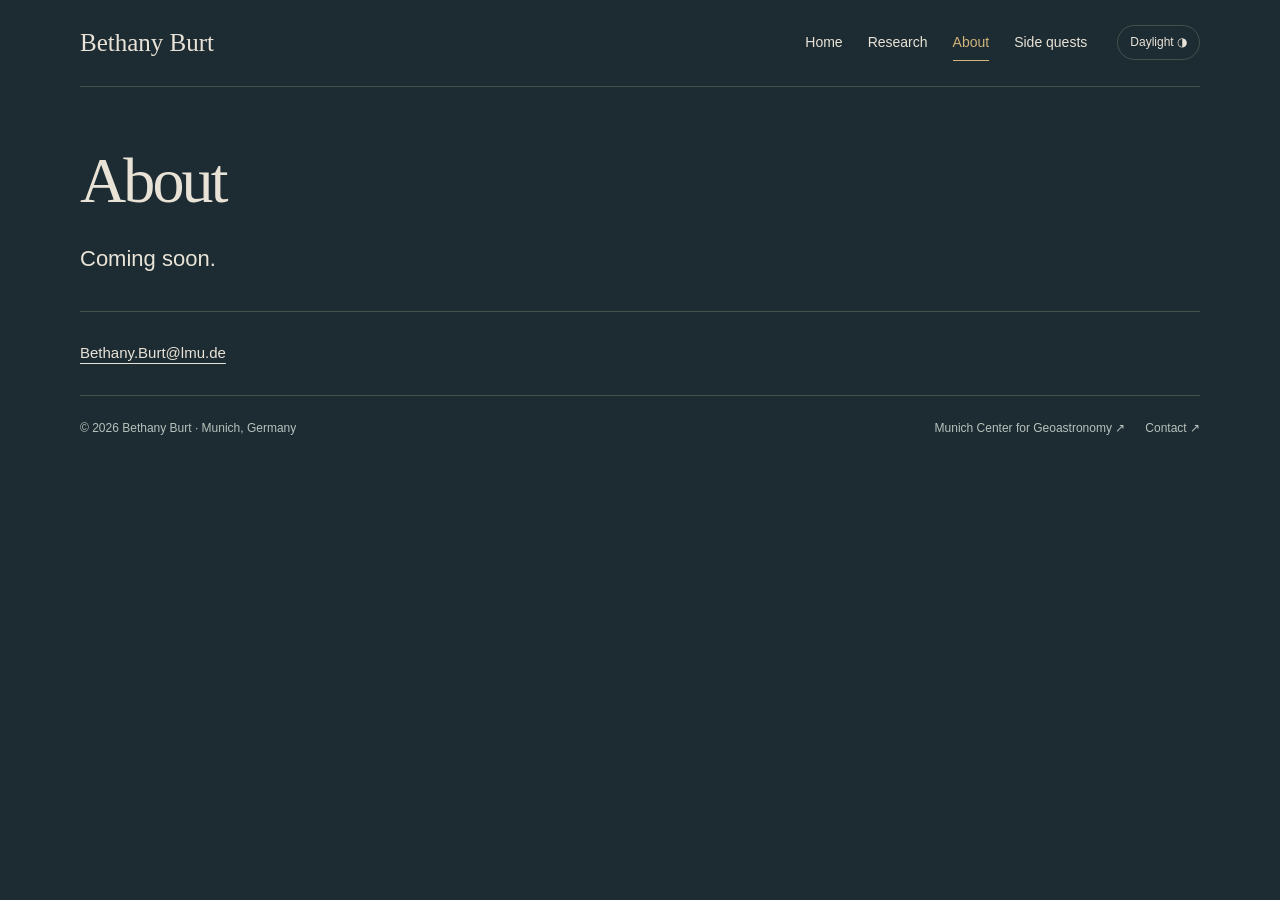
==== about.html @ 22978724 "Add files via upload" ====
<!doctype html>
<html lang="en-GB" data-theme="evening">
<head>
  <meta charset="utf-8">
  <meta name="viewport" content="width=device-width,initial-scale=1">
  <meta name="theme-color" content="#1d2b32">
  <meta name="description" content="Bethany Burt — doctoral candidate at LMU Munich. Research across exoplanet atmospheres, stellar spectroscopy and alternative-solvent astrobiology.">
  <title>About | Bethany Burt</title>
  <link rel="stylesheet" href="styles.css">
  <script src="site.js" defer></script>
</head>
<body>
  <a class="skip" href="#main">Skip to content</a>
  <div class="wrap">
    <header class="site-header">
      <a class="brand" href="index.html">Bethany Burt</a>
      <nav class="main-nav" aria-label="Main navigation"><a href="index.html">Home</a><a href="research.html">Research</a><a href="about.html" aria-current="page">About</a><a href="side-quests.html">Side quests</a></nav>
      <button class="theme-toggle" type="button" data-theme-toggle hidden>Daylight ◑</button>
    </header>
    <main id="main">
      <header class="page-intro"><h1>About</h1><p class="lede">Coming soon.</p></header>
    </main>
    <div class="contact-strip"><a href="mailto:Bethany.Burt@lmu.de">Bethany.Burt@lmu.de</a></div>
    <footer><span>© 2026 Bethany Burt · Munich, Germany</span><div class="footer-links"><a href="https://www.lmu.de/center-geoastronomy/en/">Munich Center for Geoastronomy ↗</a><a href="mailto:Bethany.Burt@lmu.de">Contact ↗</a></div></footer>
  </div>
</body>
</html>
---- styles.css ----
/* Palette and typography: edit these variables to restyle every page. */
:root{color-scheme:dark;--bg:#1d2b32;--surface:#25373d;--ink:#e9e3d7;--muted:#b8c2bd;--line:#42534f;--gold:#d1b37b;--red:#cc8a75;--green:#a5baa0;--shadow:#121e23;--serif:Georgia,'Times New Roman',serif}
:root[data-theme=day]{color-scheme:light;--bg:#f4f0e6;--surface:#eae7dc;--ink:#293c39;--muted:#58675e;--line:#cbcfc0;--gold:#846123;--red:#994c39;--green:#536e4e;--shadow:#deded1}
*{box-sizing:border-box}html{scroll-behavior:smooth;scroll-padding-top:2rem}body{margin:0;background:var(--bg);color:var(--ink);font:17px/1.75 Arial,Helvetica,sans-serif}a{color:inherit;text-underline-offset:5px;text-decoration-thickness:1px}a:hover{color:var(--gold)}button{font:inherit;color:inherit;cursor:pointer}button:disabled{cursor:wait}a:focus-visible,button:focus-visible,summary:focus-visible{outline:2px solid var(--gold);outline-offset:6px}::selection{background:var(--gold);color:var(--bg)}[hidden]{display:none!important}.wrap{width:min(1120px,calc(100% - 88px));margin:auto}.skip{position:absolute;top:-100px;left:20px;background:var(--surface);padding:12px;z-index:9}.skip:focus{top:10px}
.site-header{display:flex;align-items:center;gap:30px;padding:25px 0;border-bottom:1px solid var(--line)}.brand{font:25px var(--serif);text-decoration:none;margin-right:auto;white-space:nowrap}.main-nav{display:flex;gap:25px;flex-wrap:wrap;font-size:14px}.main-nav a{text-decoration:none;padding:5px 0}.main-nav [aria-current=page]{color:var(--gold);border-bottom:1px solid var(--gold)}.theme-toggle{border:1px solid var(--line);border-radius:30px;background:none;padding:6px 12px;font-size:12px;white-space:nowrap}.theme-toggle:hover{border-color:var(--gold)}
h1,h2,h3,p{margin-top:0}h1,h2{font-family:var(--serif);font-weight:400;line-height:1.12}h1{font-size:clamp(48px,6.6vw,84px);letter-spacing:-.045em;margin-bottom:25px}h2{font-size:clamp(30px,3.1vw,43px);letter-spacing:-.025em}h3{font-size:18px;font-weight:500;line-height:1.45}.eyebrow{font-size:11px;font-weight:600;text-transform:uppercase;letter-spacing:.16em;color:var(--gold);margin-bottom:17px}.lede{font-size:22px;line-height:1.6;max-width:660px}.muted{color:var(--muted)}.small{font-size:13px}.text-link{display:inline-block;font-size:14px}.text-link span{margin-left:7px}.page-intro{padding:58px 0 35px}.page-intro h1{font-size:clamp(43px,5.3vw,64px)}.page-intro .lede{margin-bottom:0}.section{padding:45px 0;border-top:1px solid var(--line)}
.home-hero{display:grid;grid-template-columns:1.5fr 1fr;gap:60px;align-items:center;padding:75px 0 60px}.home-hero h1{margin-bottom:12px}.subtitle{color:var(--gold);font-size:15px;margin-bottom:25px}.home-hero .lede{font-size:23px}.affiliation{color:var(--muted);font-size:14px}.hero-links{display:flex;gap:25px;flex-wrap:wrap;margin-top:28px;font-size:14px}.portrait-shell{position:relative;padding:27px;max-width:390px;justify-self:end;width:100%}.portrait-shell:before,.portrait-shell:after{content:'';position:absolute;border:1px solid var(--line);border-radius:50%;inset:0;transform:rotate(-28deg) scaleX(1.15) scaleY(.88);pointer-events:none}.portrait-shell:after{transform:rotate(32deg) scaleX(1.1) scaleY(.84)}.portrait-placeholder{aspect-ratio:4/5;border-radius:48% 48% 3px 3px;background:var(--surface);position:relative;display:grid;place-items:center;overflow:hidden}.portrait-placeholder svg{width:100%;position:absolute}.portrait-label{position:absolute;bottom:22px;left:0;right:0;text-align:center;color:var(--muted);font-size:11px;letter-spacing:.13em;text-transform:uppercase}.portrait-shell img{display:block;width:100%;aspect-ratio:4/5;object-fit:cover;border-radius:48% 48% 3px 3px}.orbit-dot{position:absolute;right:25px;top:15%;width:13px;height:13px;background:var(--red);border-radius:50%;z-index:1}.section-grid{display:grid;grid-template-columns:1fr 2fr;gap:55px}.section-grid p:last-child{margin-bottom:0}.research-links{display:grid;grid-template-columns:repeat(3,1fr);gap:30px}.research-link{display:block;text-decoration:none;border-top:1px solid var(--line);padding:23px 0 5px}.research-link h3{font:27px var(--serif);margin:15px 0 10px}.research-link p{font-size:15px;color:var(--muted);margin-bottom:12px}.symbol{display:block;font-size:24px;color:var(--gold);height:35px}.research-link:nth-child(2) .symbol{color:var(--red)}.research-link:nth-child(3) .symbol{color:var(--green)}
.research-nav{display:flex;gap:10px;flex-wrap:wrap;margin:5px 0 30px}.research-nav a{font-size:14px;text-decoration:none;border:1px solid var(--line);border-radius:30px;padding:7px 19px}.research-nav a[aria-current=true]{background:var(--gold);color:var(--bg);border-color:var(--gold)}.research-layout{display:grid;grid-template-columns:minmax(0,1fr) minmax(0,1fr);gap:60px;align-items:start;padding-bottom:55px}.research-panel{padding-top:13px}.research-panel h2{font-size:38px}.research-panel p{color:var(--muted)}.research-panel .eyebrow{color:var(--gold)}.research-panel .question{font-size:21px;line-height:1.5;color:var(--ink)}.project-note{border-left:2px solid var(--line);padding-left:18px;font-size:14px}.panel-rule{border:0;border-top:1px solid var(--line);margin:26px 0}.science-figure{background:var(--surface);border:1px solid var(--line);border-radius:50%;aspect-ratio:1;position:relative;overflow:hidden}.scene{position:absolute;inset:0;width:100%;height:100%;opacity:0;transform:scale(.75);transition:opacity .5s ease,transform .7s ease;pointer-events:none}.scene.is-visible{opacity:1;transform:scale(1)}.science-figure.zooming .scene.is-visible{opacity:0;transform:scale(2.3)}.orbit-line{fill:none;stroke:var(--line);stroke-width:1.2}.gold-fill{fill:var(--gold)}.red-fill{fill:var(--red)}.green-fill{fill:var(--green)}.scene-caption{font-size:11px;color:var(--muted);text-align:center;margin:12px 0 18px}.scale-actions{display:flex;justify-content:space-between;gap:12px}.scale-actions button{background:none;border:1px solid var(--line);border-radius:25px;padding:8px 13px;font-size:13px;max-width:70%}.scale-actions button:hover{border-color:var(--gold);color:var(--gold)}.scene-step{color:var(--gold);font-size:11px;letter-spacing:.12em;text-transform:uppercase;margin:0 0 14px}.scene-hotspot{display:block;position:absolute;right:8%;bottom:22%;border:1px solid var(--line);border-radius:25px;background:var(--bg);font-size:12px;padding:6px 12px;z-index:2}.scene-hotspot:hover{border-color:var(--gold)}.research-details{border-top:1px solid var(--line);margin-top:25px;padding-top:14px}.research-details summary{font-size:14px;cursor:pointer;color:var(--gold)}.research-details p{margin:15px 0 0;font-size:15px}
.about-layout{display:grid;grid-template-columns:1.4fr 1fr;gap:70px;padding-bottom:45px}.about-layout h2{font-size:32px}.about-layout p{color:var(--muted)}.about-aside{border-left:1px solid var(--line);padding-left:30px}.about-aside h3{font-family:var(--serif);font-size:24px;color:var(--ink);margin-bottom:10px}.about-aside p{font-size:15px}.about-aside article+article{margin-top:28px}.interests{display:grid;grid-template-columns:1fr 1fr;gap:30px 45px}.interests article{border-top:1px solid var(--line);padding-top:23px}.interests h3{font-family:var(--serif);font-size:26px;margin-bottom:10px}.interests p{color:var(--muted);font-size:16px}.side-intro{max-width:690px}.notebook{padding:35px 0 60px}.notebook-row{display:grid;grid-template-columns:150px 1fr;gap:35px;border-top:1px solid var(--line);padding:28px 0}.notebook-row .label{font-size:12px;text-transform:uppercase;letter-spacing:.12em;color:var(--gold);padding-top:5px}.notebook-row h2{font-size:30px;margin-bottom:10px}.notebook-row p{color:var(--muted);max-width:620px;margin:0}.future-note{font-style:italic;font-family:var(--serif);font-size:20px;max-width:650px;color:var(--muted);margin-top:30px}
.contact-strip{display:flex;align-items:center;justify-content:space-between;gap:25px;padding:28px 0;border-top:1px solid var(--line)}.contact-strip p{font-family:var(--serif);font-size:24px;margin:0}.contact-strip a{font-size:15px;overflow-wrap:anywhere}footer{border-top:1px solid var(--line);padding:22px 0 30px;color:var(--muted);font-size:12px;display:flex;gap:25px;justify-content:space-between}footer a{text-decoration:none}.footer-links{display:flex;gap:20px;flex-wrap:wrap}
@media(min-width:900px){.home-hero .lede{max-width:560px}}@media(max-width:850px){.wrap{width:calc(100% - 48px)}.site-header{gap:18px;flex-wrap:wrap}.brand{font-size:23px}.main-nav{gap:19px}.home-hero{gap:28px;padding-top:50px}.home-hero .lede{font-size:20px}.portrait-shell{padding:20px}.section-grid{grid-template-columns:1fr;gap:12px}.research-layout{gap:28px}.research-panel h2{font-size:32px}.about-layout{gap:35px}.scene-hotspot{bottom:18%}}
@media(max-width:620px){body{font-size:16px}.wrap{width:calc(100% - 38px)}.site-header{padding:19px 0}.main-nav{order:3;flex-basis:100%;justify-content:space-between;gap:12px;font-size:13px}.theme-toggle{margin-left:auto}.home-hero{grid-template-columns:1fr;gap:30px;padding:43px 0 38px}.portrait-shell{width:220px;justify-self:center;margin:4px 0 20px}.home-hero h1{font-size:58px}.subtitle{font-size:14px}.hero-links{gap:20px}.research-links{grid-template-columns:1fr;gap:15px}.research-link{position:relative;padding-left:48px}.research-link h3{margin-top:0}.symbol{position:absolute;left:0;top:20px}.page-intro{padding:40px 0 25px}.page-intro .lede{font-size:19px}.research-layout{grid-template-columns:1fr;gap:28px}.scale-explorer{max-width:380px;width:100%;margin:auto}.research-panel{padding:5px 0}.research-panel h2{font-size:34px}.about-layout{grid-template-columns:1fr}.about-aside{border-left:0;border-top:1px solid var(--line);padding:25px 0 0}.interests{grid-template-columns:1fr;gap:15px}.notebook-row{grid-template-columns:1fr;gap:10px}.notebook-row .label{margin:0}.contact-strip{align-items:flex-start;flex-direction:column;gap:7px}footer{flex-direction:column;gap:12px}.section{padding:35px 0}}
@media(prefers-reduced-motion:reduce){html{scroll-behavior:auto}*,*:before,*:after{transition:none!important;animation:none!important}}
.research-layout:has(.scale-explorer[hidden]){grid-template-columns:1fr}
@media print{.site-header,.scale-explorer,.theme-toggle{display:none}body{background:white;color:#222}.wrap{width:100%}.research-panel[hidden]{display:block!important}.research-layout{display:block}a{color:inherit}}
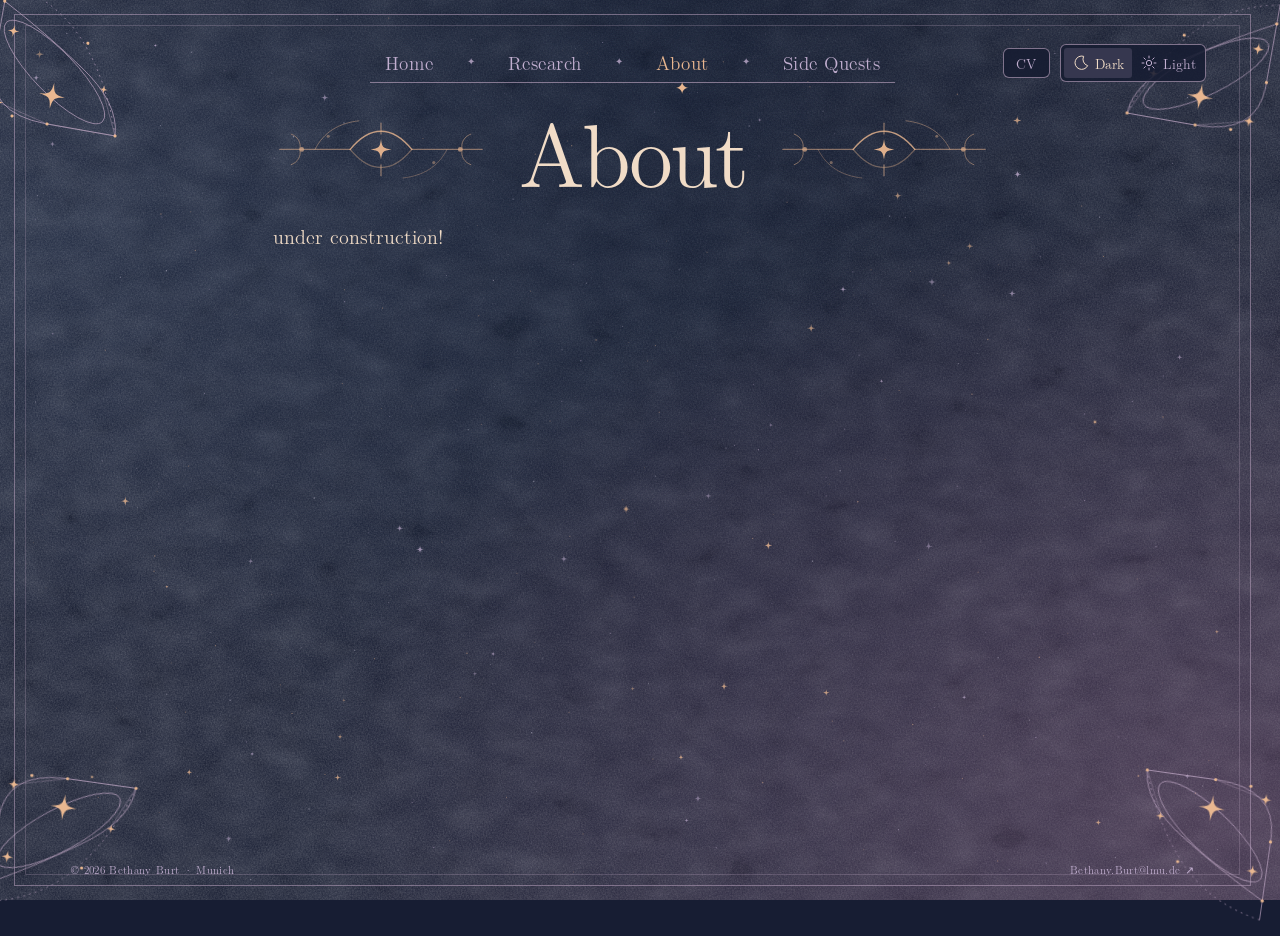
==== commit dffe4d1c: "Publish current celestial site with About under construction. Sync the working single-page homepage," ====
--- a/about.html
+++ b/about.html
@@ -1,27 +1 @@
-<!doctype html>
-<html lang="en-GB" data-theme="evening">
-<head>
-  <meta charset="utf-8">
-  <meta name="viewport" content="width=device-width,initial-scale=1">
-  <meta name="theme-color" content="#1d2b32">
-  <meta name="description" content="Bethany Burt — doctoral candidate at LMU Munich. Research across exoplanet atmospheres, stellar spectroscopy and alternative-solvent astrobiology.">
-  <title>About | Bethany Burt</title>
-  <link rel="stylesheet" href="styles.css">
-  <script src="site.js" defer></script>
-</head>
-<body>
-  <a class="skip" href="#main">Skip to content</a>
-  <div class="wrap">
-    <header class="site-header">
-      <a class="brand" href="index.html">Bethany Burt</a>
-      <nav class="main-nav" aria-label="Main navigation"><a href="index.html">Home</a><a href="research.html">Research</a><a href="about.html" aria-current="page">About</a><a href="side-quests.html">Side quests</a></nav>
-      <button class="theme-toggle" type="button" data-theme-toggle hidden>Daylight ◑</button>
-    </header>
-    <main id="main">
-      <header class="page-intro"><h1>About</h1><p class="lede">Coming soon.</p></header>
-    </main>
-    <div class="contact-strip"><a href="mailto:Bethany.Burt@lmu.de">Bethany.Burt@lmu.de</a></div>
-    <footer><span>© 2026 Bethany Burt · Munich, Germany</span><div class="footer-links"><a href="https://www.lmu.de/center-geoastronomy/en/">Munich Center for Geoastronomy ↗</a><a href="mailto:Bethany.Burt@lmu.de">Contact ↗</a></div></footer>
-  </div>
-</body>
-</html>
+<!doctype html><meta charset="utf-8"><meta http-equiv="refresh" content="0;url=./index.html#about"><title>About — Bethany Burt</title><script>location.replace("./index.html#about")</script><p><a href="./index.html#about">Continue to About</a></p>
